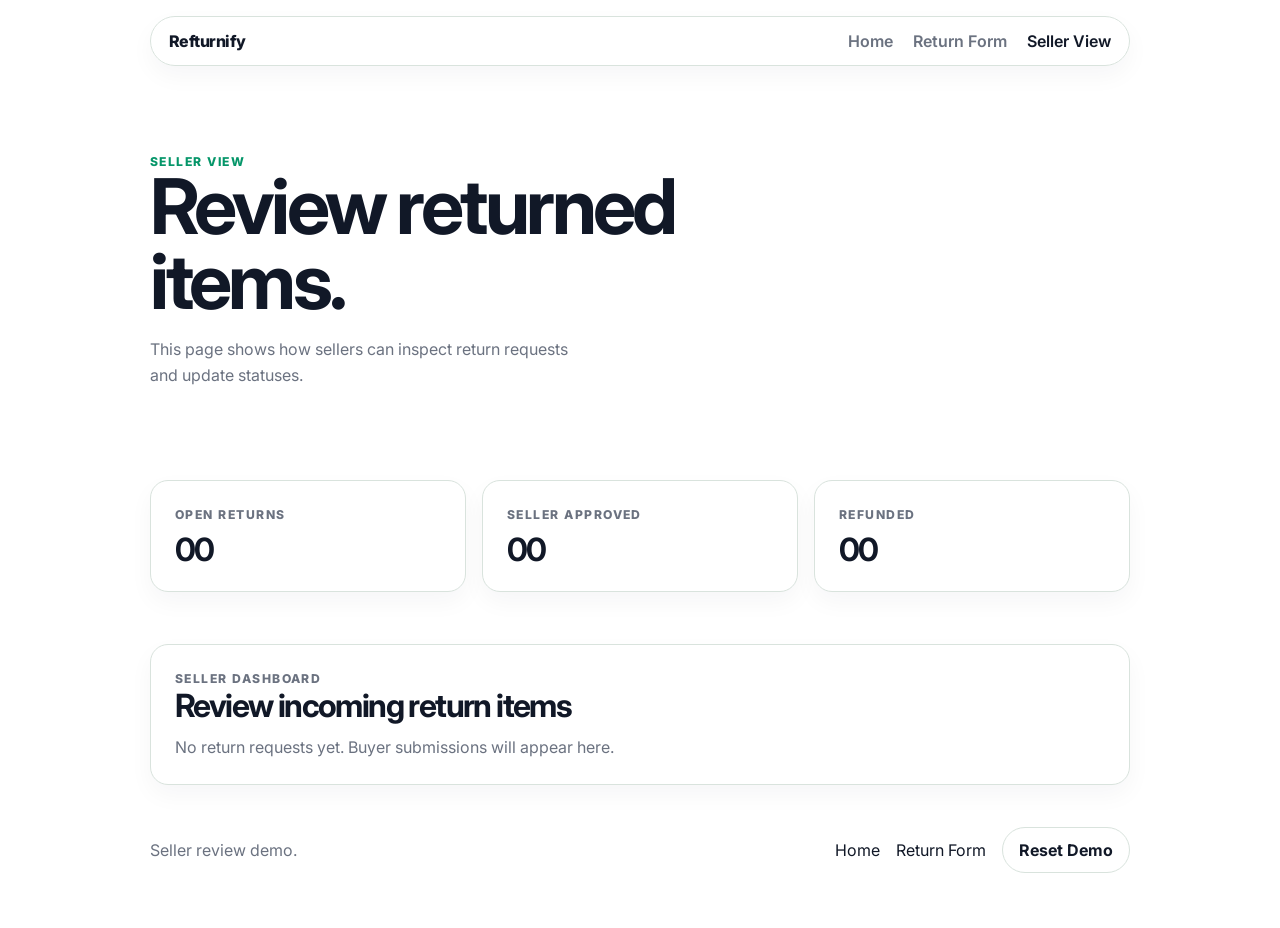
==== account.html @ a5a80f23 "first commit" ====
<!DOCTYPE html>
<html lang="en">
  <head>
    <meta charset="UTF-8" />
    <meta name="viewport" content="width=device-width, initial-scale=1.0" />
    <title>Seller View | Refturnify</title>
    <meta
      name="description"
      content="Minimal seller return review dashboard demo."
    />
    <link rel="preconnect" href="https://fonts.googleapis.com" />
    <link rel="preconnect" href="https://fonts.gstatic.com" crossorigin />
    <link
      href="https://fonts.googleapis.com/css2?family=Inter:wght@400;500;600;700;800&display=swap"
      rel="stylesheet"
    />
    <link rel="stylesheet" href="styles.css" />
  </head>
  <body data-page="account">
    <header class="site-shell">
      <nav class="topbar" aria-label="Primary navigation">
        <a class="brand" href="index.html">Refturnify</a>
        <button class="menu-toggle" type="button" aria-expanded="false" aria-controls="site-nav">
          Menu
        </button>
        <div class="nav-links" id="site-nav">
          <a href="index.html">Home</a>
          <a href="returns.html">Return Form</a>
          <a href="account.html">Seller View</a>
        </div>
      </nav>
    </header>

    <main class="site-shell">
      <section class="inner-hero simple-hero">
        <div>
          <p class="eyebrow">Seller view</p>
          <h1>Review returned items.</h1>
          <p class="hero-text narrow">
            This page shows how sellers can inspect return requests and update statuses.
          </p>
        </div>
      </section>

      <section class="section-spacing">
        <div class="dashboard-grid seller-grid">
          <article class="simple-card stat-card">
            <p class="eyebrow">Open returns</p>
            <h2 id="open-returns-count">00</h2>
          </article>
          <article class="simple-card stat-card">
            <p class="eyebrow">Seller approved</p>
            <h2 id="approved-count">00</h2>
          </article>
          <article class="simple-card stat-card">
            <p class="eyebrow">Refunded</p>
            <h2 id="refunded-count">00</h2>
          </article>
        </div>
      </section>

      <section class="section-spacing">
        <article class="simple-card seller-table-card">
          <div class="panel-heading">
            <div>
              <p class="eyebrow">Seller dashboard</p>
              <h2>Review incoming return items</h2>
            </div>
          </div>
          <div class="request-stack" id="seller-requests"></div>
        </article>
      </section>
    </main>

    <footer class="site-shell footer">
      <p>Seller review demo.</p>
      <div class="footer-actions">
        <div class="footer-links">
          <a href="index.html">Home</a>
          <a href="returns.html">Return Form</a>
        </div>
        <button class="button button-secondary button-quiet" id="reset-demo" type="button">
          Reset Demo
        </button>
      </div>
    </footer>

    <script src="script.js"></script>
  </body>
</html>
---- styles.css ----
:root {
  --bg: #ffffff;
  --surface: #ffffff;
  --surface-soft: #f7faf8;
  --ink: #111827;
  --muted: #6b7280;
  --line: #d9e3dd;
  --primary: #059669;
  --primary-soft: #ecfdf5;
  --accent: #f97316;
  --shadow: 0 10px 24px rgba(17, 24, 39, 0.04);
  --radius: 18px;
  --site-width: min(980px, calc(100vw - 32px));
}

* {
  box-sizing: border-box;
}

html {
  scroll-behavior: smooth;
}

body {
  margin: 0;
  font-family: "Inter", "Segoe UI", sans-serif;
  color: var(--ink);
  background: var(--bg);
}

a {
  color: inherit;
  text-decoration: none;
}

button,
input,
select,
textarea {
  font: inherit;
}

.site-shell {
  width: var(--site-width);
  margin: 0 auto;
}

.topbar {
  position: sticky;
  top: 16px;
  z-index: 20;
  margin-top: 16px;
  padding: 14px 18px;
  display: flex;
  align-items: center;
  justify-content: space-between;
  gap: 16px;
  border: 1px solid var(--line);
  border-radius: 999px;
  background: rgba(255, 255, 255, 0.95);
  box-shadow: var(--shadow);
}

.brand {
  font-size: 1rem;
  font-weight: 800;
  letter-spacing: -0.03em;
}

.nav-links {
  display: flex;
  align-items: center;
  gap: 20px;
}

.nav-links a {
  color: var(--muted);
  font-weight: 600;
}

.nav-links a[aria-current="page"],
.nav-links a:hover {
  color: var(--ink);
}

.menu-toggle {
  display: none;
  padding: 10px 14px;
  border: 1px solid var(--line);
  border-radius: 999px;
  background: var(--surface);
}

.hero,
.inner-hero {
  padding: 88px 0 24px;
}

.minimal-hero,
.simple-hero {
  display: grid;
  gap: 18px;
}

.eyebrow {
  margin: 0;
  color: var(--primary);
  text-transform: uppercase;
  letter-spacing: 0.12em;
  font-size: 0.76rem;
  font-weight: 800;
}

h1,
h2 {
  margin: 0;
  letter-spacing: -0.05em;
}

h1 {
  max-width: 11ch;
  font-size: clamp(2.7rem, 7vw, 4.8rem);
  line-height: 0.98;
}

h2 {
  font-size: clamp(1.4rem, 4vw, 2rem);
  line-height: 1.04;
}

.hero-text,
.simple-card p,
.footer p,
.results-count,
.timeline span,
.table-row,
label {
  color: var(--muted);
  line-height: 1.65;
}

.narrow {
  max-width: 44ch;
}

.hero-actions {
  display: flex;
  gap: 12px;
  flex-wrap: wrap;
}

.button,
.chip {
  cursor: pointer;
}

.button {
  display: inline-flex;
  align-items: center;
  justify-content: center;
  padding: 12px 18px;
  border-radius: 999px;
  border: 1px solid transparent;
  font-weight: 700;
  transition:
    background-color 0.2s ease,
    border-color 0.2s ease,
    color 0.2s ease,
    transform 0.2s ease;
}

.button:disabled,
.line-item-remove:disabled,
.status-select:disabled {
  cursor: wait;
  opacity: 0.72;
}

.button:hover,
.chip:hover,
.simple-card:hover,
.product-card:hover {
  transform: translateY(-1px);
}

.button-primary {
  color: white;
  background: var(--primary);
}

.button-secondary {
  color: var(--ink);
  background: var(--surface);
  border-color: var(--line);
}

.button-quiet {
  padding-inline: 16px;
}

.button-disabled {
  color: #94a3b8;
  background: #f8fafc;
  border-color: #dbe4ea;
  cursor: not-allowed;
  pointer-events: none;
}

.full-width {
  width: 100%;
}

.section-spacing {
  padding-top: 52px;
}

.simple-grid,
.product-grid,
.dashboard-grid,
.return-layout {
  display: grid;
  gap: 16px;
}

.simple-grid {
  grid-template-columns: repeat(3, minmax(0, 1fr));
}

.simple-card,
.product-card,
.form-card {
  border: 1px solid var(--line);
  border-radius: var(--radius);
  background: var(--surface);
  box-shadow: var(--shadow);
}

.simple-card,
.form-card,
.seller-table-card {
  padding: 24px;
}

.section-heading {
  margin-bottom: 20px;
}

.single-column {
  display: block;
}

.catalog-filters {
  display: flex;
  gap: 10px;
  flex-wrap: wrap;
  margin-bottom: 16px;
}

.chip {
  padding: 10px 14px;
  border: 1px solid var(--line);
  border-radius: 999px;
  background: var(--surface);
  color: var(--muted);
  font-weight: 700;
}

.chip.is-active {
  color: white;
  background: var(--ink);
  border-color: var(--ink);
}

.results-count {
  margin: 0 0 16px;
}

.product-grid {
  grid-template-columns: repeat(3, minmax(0, 1fr));
}

.product-card {
  overflow: hidden;
}

.product-visual {
  min-height: 220px;
  padding: 16px;
  display: flex;
  align-items: stretch;
  justify-content: space-between;
  background: var(--card-bg, #f3f4f6);
  gap: 12px;
}

.product-pill,
.status-pill {
  display: inline-flex;
  align-items: center;
  padding: 8px 12px;
  border-radius: 999px;
  border: 1px solid rgba(17, 24, 39, 0.08);
  background: rgba(255, 255, 255, 0.9);
  color: var(--ink);
  font-size: 0.8rem;
  font-weight: 700;
}

.product-shape {
  width: 72px;
  height: 96px;
  border-radius: 20px;
  background: rgba(255, 255, 255, 0.78);
  border: 1px solid rgba(255, 255, 255, 0.6);
}

.product-image {
  width: 100%;
  min-width: 0;
  height: 188px;
  object-fit: cover;
  border-radius: 14px;
  border: 1px solid rgba(255, 255, 255, 0.65);
}

.product-body {
  padding: 18px;
}

.product-body h3 {
  margin: 0 0 8px;
  font-size: 1.06rem;
  letter-spacing: -0.03em;
}

.product-return-note {
  margin: 0 0 12px;
  color: var(--primary);
  font-size: 0.92rem;
  line-height: 1.5;
}

.product-meta,
.policy-label,
.product-footer {
  display: flex;
  align-items: center;
  justify-content: space-between;
  gap: 12px;
}

.product-meta,
.policy-label {
  margin-bottom: 10px;
  font-size: 0.84rem;
  font-weight: 700;
  color: var(--primary);
}

.price {
  font-size: 1.12rem;
  font-weight: 800;
  color: var(--ink);
}

.return-layout {
  grid-template-columns: 1.2fr 0.8fr;
  align-items: start;
}

.return-form {
  display: grid;
  gap: 16px;
}

.line-items-block {
  display: grid;
  gap: 16px;
}

.line-items-heading,
.return-item-top,
.request-card-header,
.request-item-main,
.request-card-meta,
.status-control,
.proof-gallery,
.upload-preview {
  display: flex;
  gap: 12px;
}

.line-items-heading,
.return-item-top,
.request-card-header {
  align-items: center;
  justify-content: space-between;
}

.line-items-list,
.request-stack {
  display: grid;
  gap: 16px;
}

.request-item-list {
  display: grid;
  gap: 0;
}

.return-item-block,
.request-card {
  border: 1px solid var(--line);
  border-radius: 18px;
  background: var(--surface);
}

.return-item-block {
  padding: 18px;
}

.line-item-grid {
  display: grid;
  grid-template-columns: 1.2fr 0.8fr;
  gap: 14px;
}

.line-item-remove {
  padding: 8px 12px;
  border: 1px solid var(--line);
  border-radius: 999px;
  background: var(--surface);
  color: var(--muted);
}

.helper-text,
.preview-card figcaption,
.proof-card figcaption,
.empty-state {
  margin: 0;
  color: var(--muted);
  line-height: 1.55;
}

.upload-preview,
.proof-gallery {
  flex-wrap: wrap;
}

.preview-card,
.proof-card {
  margin: 0;
  width: min(132px, 100%);
}

.preview-card img,
.proof-card img {
  width: 100%;
  height: 96px;
  object-fit: cover;
  border-radius: 12px;
  border: 1px solid var(--line);
  background: var(--surface);
}

.return-form label {
  display: grid;
  gap: 8px;
  font-weight: 600;
}

input,
select,
textarea {
  width: 100%;
  padding: 14px 16px;
  border: 1px solid var(--line);
  border-radius: 14px;
  background: var(--surface);
  color: var(--ink);
}

input:focus,
select:focus,
textarea:focus,
.button:focus,
.chip:focus,
.menu-toggle:focus {
  outline: 3px solid rgba(5, 150, 105, 0.16);
  outline-offset: 2px;
}

.notice-banner {
  margin-bottom: 16px;
  padding: 14px 16px;
  border: 1px solid #b7e4cf;
  border-radius: 14px;
  background: var(--primary-soft);
  color: #065f46;
}

.notice-banner.is-error {
  border-color: #fdc9bd;
  background: #fff1ed;
  color: #c2410c;
}

.button.is-loading::before,
.status-select.is-loading {
  position: relative;
}

.button.is-loading::before {
  content: "";
  width: 14px;
  height: 14px;
  margin-right: 8px;
  border-radius: 999px;
  border: 2px solid rgba(255, 255, 255, 0.45);
  border-top-color: white;
  animation: spin 0.8s linear infinite;
}

.guide-card {
  display: grid;
  gap: 18px;
}

.timeline {
  margin: 0;
  padding: 0;
  list-style: none;
}

.simple-timeline {
  display: grid;
  gap: 14px;
}

.simple-timeline li {
  display: grid;
  grid-template-columns: auto 1fr;
  gap: 12px;
  align-items: start;
}

.seller-grid {
  grid-template-columns: repeat(3, minmax(0, 1fr));
}

.stat-card h2 {
  margin-top: 8px;
}

.seller-table-card {
  border: 1px solid var(--line);
  border-radius: var(--radius);
  background: var(--surface);
  box-shadow: var(--shadow);
}

.panel-heading {
  margin-bottom: 12px;
}

.status-pill {
  width: fit-content;
}

.status-pending {
  background: #fff7ed;
  color: #c2410c;
}

.status-approved {
  background: #ecfdf5;
  color: #047857;
}

.status-review {
  background: #eff6ff;
  color: #1d4ed8;
}

.status-refunded {
  background: #eef2ff;
  color: #4338ca;
}

.status-rejected {
  background: #fff1f2;
  color: #be123c;
}

.status-mixed {
  background: #eff6ff;
  color: #1d4ed8;
}

.request-card {
  padding: 20px;
  transition:
    transform 0.2s ease,
    box-shadow 0.2s ease,
    opacity 0.2s ease;
}

.request-card.is-processing {
  opacity: 0.68;
  transform: scale(0.995);
}

.request-card-header {
  margin-bottom: 12px;
}

.request-card h3,
.request-item-copy h4 {
  margin: 0;
  letter-spacing: -0.03em;
}

.request-card-meta {
  flex-wrap: wrap;
  margin-bottom: 12px;
  color: var(--muted);
  font-size: 0.94rem;
}

.request-item-card {
  padding: 16px 0;
  border-top: 1px solid var(--line);
}

.request-item-main {
  align-items: center;
  margin-bottom: 14px;
}

.request-item-image {
  width: 80px;
  height: 80px;
  object-fit: cover;
  border-radius: 14px;
  border: 1px solid var(--line);
  background: var(--surface);
}

.request-item-copy {
  display: grid;
  gap: 6px;
}

.request-item-copy p {
  margin: 0;
  color: var(--muted);
}

.status-control {
  margin-top: 16px;
  flex-direction: column;
  align-items: flex-start;
  color: var(--ink);
  font-weight: 700;
}

.status-control select {
  max-width: 260px;
}

.request-history-card {
  padding: 24px;
}

.dialog-backdrop {
  position: fixed;
  inset: 0;
  z-index: 80;
  display: grid;
  place-items: center;
  padding: 20px;
  background: rgba(17, 24, 39, 0.42);
  opacity: 0;
  pointer-events: none;
  transition: opacity 0.18s ease;
}

.dialog-backdrop[hidden] {
  display: none !important;
}

.dialog-backdrop.is-visible {
  opacity: 1;
  pointer-events: auto;
}

.dialog-card {
  width: min(460px, calc(100vw - 32px));
  padding: 24px;
  border: 1px solid var(--line);
  border-radius: 24px;
  background: var(--surface);
  box-shadow: 0 24px 64px rgba(17, 24, 39, 0.16);
}

.dialog-text {
  margin: 12px 0 0;
  color: var(--muted);
  line-height: 1.65;
}

.dialog-actions {
  display: flex;
  justify-content: flex-end;
  gap: 12px;
  margin-top: 20px;
}

.toast-stack {
  position: fixed;
  right: 20px;
  bottom: 20px;
  z-index: 90;
  display: grid;
  gap: 10px;
}

.toast-message {
  min-width: 260px;
  max-width: min(360px, calc(100vw - 32px));
  padding: 14px 16px;
  border: 1px solid var(--line);
  border-radius: 16px;
  background: var(--surface);
  box-shadow: var(--shadow);
  color: var(--ink);
  opacity: 0;
  transform: translateY(12px);
  transition:
    opacity 0.2s ease,
    transform 0.2s ease;
}

.toast-message.is-visible {
  opacity: 1;
  transform: translateY(0);
}

.toast-success {
  border-color: #b7e4cf;
  background: #f0fdf4;
  color: #166534;
}

.toast-error {
  border-color: #fdc9bd;
  background: #fff1ed;
  color: #c2410c;
}

.toast-info {
  border-color: #bfdbfe;
  background: #eff6ff;
  color: #1d4ed8;
}

.footer {
  display: flex;
  align-items: center;
  justify-content: space-between;
  gap: 16px;
  padding: 36px 0 48px;
}

.footer-links {
  display: flex;
  gap: 16px;
  flex-wrap: wrap;
}

.footer-actions {
  display: flex;
  align-items: center;
  gap: 16px;
  flex-wrap: wrap;
}

@media (max-width: 900px) {
  .simple-grid,
  .product-grid,
  .seller-grid,
  .return-layout {
    grid-template-columns: 1fr;
  }

  .line-item-grid {
    grid-template-columns: 1fr;
  }
}

@media (max-width: 760px) {
  .menu-toggle {
    display: inline-flex;
  }

  .nav-links {
    width: 100%;
    display: none;
    flex-direction: column;
    align-items: flex-start;
  }

  .topbar.is-open .nav-links {
    display: flex;
  }

  .topbar {
    border-radius: 24px;
    flex-wrap: wrap;
    align-items: flex-start;
  }

  h1 {
    max-width: none;
  }

  .footer {
    flex-direction: column;
    align-items: flex-start;
  }

  .footer-actions {
    flex-direction: column;
    align-items: flex-start;
  }

  .line-items-heading,
  .request-card-header,
  .request-item-main {
    flex-direction: column;
    align-items: flex-start;
  }

  .dialog-actions {
    flex-direction: column-reverse;
  }

  .toast-stack {
    right: 16px;
    left: 16px;
    bottom: 16px;
  }

  .toast-message {
    min-width: 0;
    max-width: none;
  }
}

@media (prefers-reduced-motion: reduce) {
  html {
    scroll-behavior: auto;
  }

  *,
  *::before,
  *::after {
    transition: none !important;
    animation: none !important;
  }
}

@keyframes spin {
  to {
    transform: rotate(360deg);
  }
}
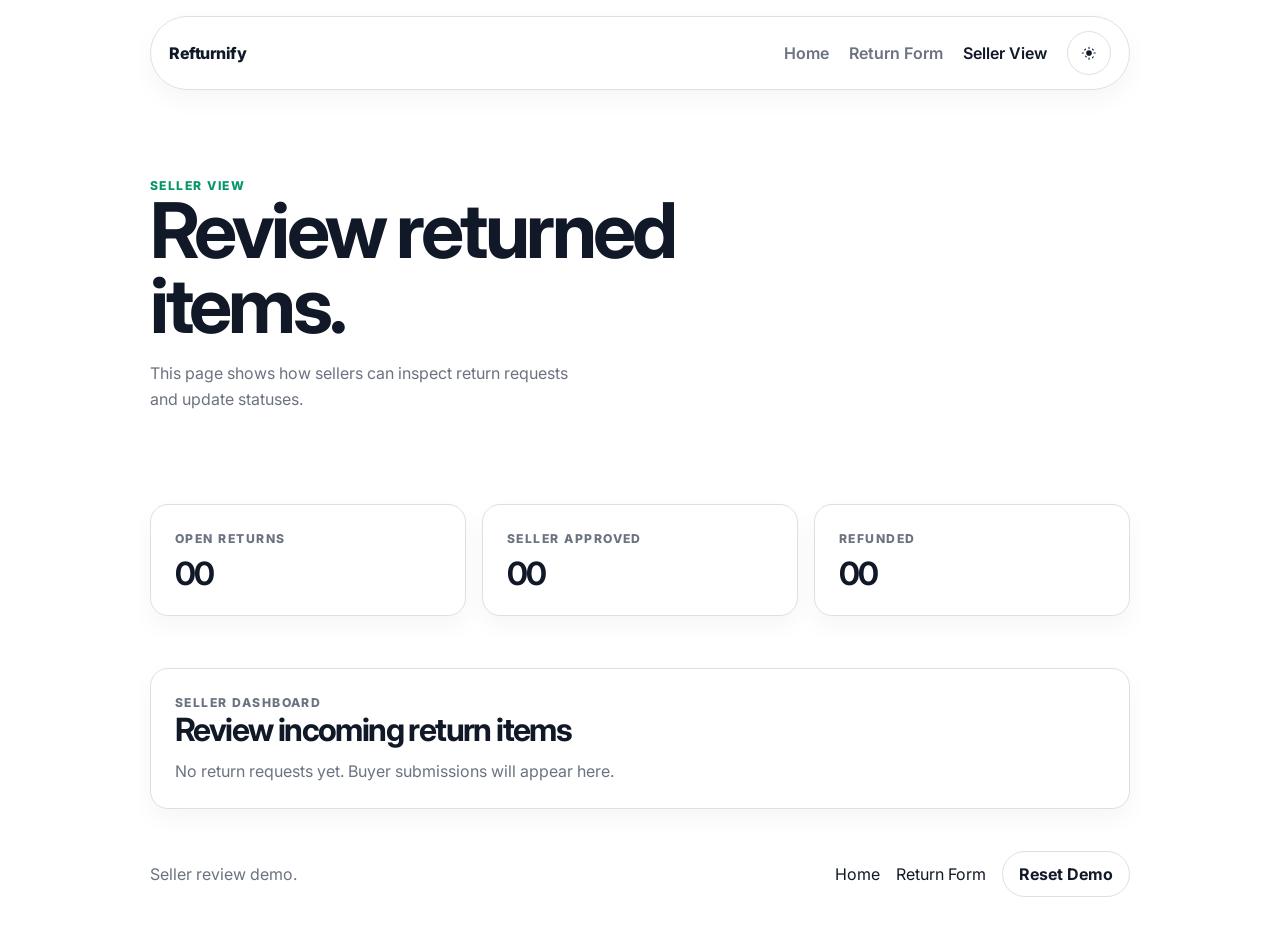
==== commit 252daede: "Changes 21" ====
--- a/account.html
+++ b/account.html
@@ -14,10 +14,22 @@
       href="https://fonts.googleapis.com/css2?family=Inter:wght@400;500;600;700;800&display=swap"
       rel="stylesheet"
     />
+    <script>
+      (() => {
+        const storedTheme = localStorage.getItem("refturnify-theme");
+        const resolvedTheme =
+          storedTheme === "light" || storedTheme === "dark"
+            ? storedTheme
+            : window.matchMedia("(prefers-color-scheme: dark)").matches
+              ? "dark"
+              : "light";
+        document.documentElement.setAttribute("data-theme", resolvedTheme);
+      })();
+    </script>
     <link rel="stylesheet" href="styles.css" />
   </head>
   <body data-page="account">
-    <header class="site-shell">
+    <header class="site-shell site-header">
       <nav class="topbar" aria-label="Primary navigation">
         <a class="brand" href="index.html">Refturnify</a>
         <button class="menu-toggle" type="button" aria-expanded="false" aria-controls="site-nav">
@@ -27,6 +39,25 @@
           <a href="index.html">Home</a>
           <a href="returns.html">Return Form</a>
           <a href="account.html">Seller View</a>
+          <button
+            class="theme-toggle"
+            id="theme-toggle"
+            type="button"
+            aria-label="Switch to dark mode"
+            aria-pressed="false"
+            title="Toggle dark mode"
+          >
+            <span class="theme-toggle-icon theme-toggle-sun" aria-hidden="true">
+              <svg viewBox="0 0 24 24" focusable="false">
+                <path d="M12 3.75a.75.75 0 0 1 .75.75v1.5a.75.75 0 0 1-1.5 0V4.5a.75.75 0 0 1 .75-.75Zm0 14.25a.75.75 0 0 1 .75.75v1.5a.75.75 0 0 1-1.5 0v-1.5A.75.75 0 0 1 12 18Zm8.25-6.75a.75.75 0 0 1 0 1.5h-1.5a.75.75 0 0 1 0-1.5h1.5ZM5.25 12a.75.75 0 0 1-.75.75H3a.75.75 0 0 1 0-1.5h1.5a.75.75 0 0 1 .75.75Zm10.834-5.584a.75.75 0 0 1 1.06 0l1.061 1.061a.75.75 0 1 1-1.06 1.06l-1.061-1.06a.75.75 0 0 1 0-1.061ZM6.856 15.644a.75.75 0 0 1 1.06 0l1.061 1.061a.75.75 0 0 1-1.06 1.06l-1.061-1.06a.75.75 0 0 1 0-1.061Zm11.349 1.06a.75.75 0 0 1 0 1.061l-1.06 1.06a.75.75 0 1 1-1.061-1.06l1.06-1.06a.75.75 0 0 1 1.061 0ZM7.917 6.416a.75.75 0 0 1 0 1.06L6.856 8.538a.75.75 0 1 1-1.06-1.06l1.06-1.062a.75.75 0 0 1 1.061 0ZM12 8.25A3.75 3.75 0 1 1 8.25 12 3.75 3.75 0 0 1 12 8.25Z" />
+              </svg>
+            </span>
+            <span class="theme-toggle-icon theme-toggle-moon" aria-hidden="true">
+              <svg viewBox="0 0 24 24" focusable="false">
+                <path d="M21.752 15.002A9.718 9.718 0 0 1 18 15.75C12.615 15.75 8.25 11.385 8.25 6c0-1.312.259-2.563.728-3.706a.75.75 0 0 0-.966-.98A10.5 10.5 0 1 0 22.686 15.97a.75.75 0 0 0-.934-.968Z" />
+              </svg>
+            </span>
+          </button>
         </div>
       </nav>
     </header>
--- a/styles.css
+++ b/styles.css
@@ -1,4 +1,5 @@
 :root {
+  color-scheme: light;
   --bg: #ffffff;
   --surface: #ffffff;
   --surface-soft: #f7faf8;
@@ -9,8 +10,24 @@
   --primary-soft: #ecfdf5;
   --accent: #f97316;
   --shadow: 0 10px 24px rgba(17, 24, 39, 0.04);
+  --header-shadow: 0 18px 40px rgba(17, 24, 39, 0.08);
   --radius: 18px;
   --site-width: min(980px, calc(100vw - 32px));
+}
+
+:root[data-theme="dark"] {
+  color-scheme: dark;
+  --bg: #0f172a;
+  --surface: #111c31;
+  --surface-soft: #16243d;
+  --ink: #e5eefb;
+  --muted: #94a3b8;
+  --line: #25324c;
+  --primary: #34d399;
+  --primary-soft: rgba(52, 211, 153, 0.14);
+  --accent: #fb923c;
+  --shadow: 0 18px 40px rgba(2, 6, 23, 0.28);
+  --header-shadow: 0 22px 52px rgba(2, 6, 23, 0.34);
 }
 
 * {
@@ -26,6 +43,9 @@
   font-family: "Inter", "Segoe UI", sans-serif;
   color: var(--ink);
   background: var(--bg);
+  transition:
+    background-color 0.2s ease,
+    color 0.2s ease;
 }
 
 a {
@@ -45,11 +65,15 @@
   margin: 0 auto;
 }
 
+.site-header {
+  position: sticky;
+  top: 0;
+  z-index: 40;
+  padding-top: 16px;
+}
+
 .topbar {
-  position: sticky;
-  top: 16px;
   z-index: 20;
-  margin-top: 16px;
   padding: 14px 18px;
   display: flex;
   align-items: center;
@@ -59,6 +83,32 @@
   border-radius: 999px;
   background: rgba(255, 255, 255, 0.95);
   box-shadow: var(--shadow);
+  backdrop-filter: blur(18px);
+}
+
+:root[data-theme="dark"] .topbar {
+  background: rgba(17, 28, 49, 0.92);
+}
+
+.site-header::before {
+  content: "";
+  position: absolute;
+  inset: 0 -12px auto;
+  height: 92px;
+  background: linear-gradient(to bottom, rgba(255, 255, 255, 0.95), rgba(255, 255, 255, 0));
+  pointer-events: none;
+}
+
+:root[data-theme="dark"] .site-header::before {
+  background: linear-gradient(to bottom, rgba(15, 23, 42, 0.96), rgba(15, 23, 42, 0));
+}
+
+.site-header .topbar {
+  position: relative;
+}
+
+.site-header.is-stuck .topbar {
+  box-shadow: var(--header-shadow);
 }
 
 .brand {
@@ -89,6 +139,58 @@
   border: 1px solid var(--line);
   border-radius: 999px;
   background: var(--surface);
+}
+
+.theme-toggle {
+  width: 44px;
+  height: 44px;
+  padding: 0;
+  display: inline-grid;
+  place-items: center;
+  border: 1px solid var(--line);
+  border-radius: 999px;
+  background: var(--surface);
+  color: var(--ink);
+  cursor: pointer;
+  transition:
+    transform 0.2s ease,
+    border-color 0.2s ease,
+    background-color 0.2s ease,
+    color 0.2s ease;
+}
+
+.theme-toggle:hover {
+  transform: translateY(-1px);
+}
+
+.theme-toggle-icon {
+  grid-area: 1 / 1;
+  width: 18px;
+  height: 18px;
+  transition:
+    opacity 0.2s ease,
+    transform 0.2s ease;
+}
+
+.theme-toggle-icon svg {
+  width: 100%;
+  height: 100%;
+  fill: currentColor;
+}
+
+.theme-toggle-moon {
+  opacity: 0;
+  transform: scale(0.7) rotate(-18deg);
+}
+
+:root[data-theme="dark"] .theme-toggle-sun {
+  opacity: 0;
+  transform: scale(0.7) rotate(18deg);
+}
+
+:root[data-theme="dark"] .theme-toggle-moon {
+  opacity: 1;
+  transform: scale(1) rotate(0deg);
 }
 
 .hero,
@@ -206,6 +308,12 @@
   pointer-events: none;
 }
 
+:root[data-theme="dark"] .button-disabled {
+  color: #64748b;
+  background: #162033;
+  border-color: #2b3a56;
+}
+
 .full-width {
   width: 100%;
 }
@@ -306,6 +414,12 @@
   font-weight: 700;
 }
 
+:root[data-theme="dark"] .product-pill,
+:root[data-theme="dark"] .status-pill {
+  border-color: rgba(148, 163, 184, 0.16);
+  background: rgba(17, 28, 49, 0.88);
+}
+
 .product-shape {
   width: 72px;
   height: 96px;
@@ -485,7 +599,8 @@
 textarea:focus,
 .button:focus,
 .chip:focus,
-.menu-toggle:focus {
+.menu-toggle:focus,
+.theme-toggle:focus {
   outline: 3px solid rgba(5, 150, 105, 0.16);
   outline-offset: 2px;
 }
@@ -503,6 +618,18 @@
   border-color: #fdc9bd;
   background: #fff1ed;
   color: #c2410c;
+}
+
+:root[data-theme="dark"] .notice-banner {
+  border-color: #1d5f4c;
+  background: rgba(16, 185, 129, 0.14);
+  color: #9ef3cf;
+}
+
+:root[data-theme="dark"] .notice-banner.is-error {
+  border-color: #7c2d12;
+  background: rgba(249, 115, 22, 0.12);
+  color: #fdba74;
 }
 
 .button.is-loading::before,
@@ -764,6 +891,42 @@
   color: #1d4ed8;
 }
 
+:root[data-theme="dark"] .status-pending {
+  background: rgba(249, 115, 22, 0.12);
+  color: #fdba74;
+}
+
+:root[data-theme="dark"] .status-approved {
+  background: rgba(52, 211, 153, 0.14);
+  color: #86efac;
+}
+
+:root[data-theme="dark"] .status-review,
+:root[data-theme="dark"] .status-mixed,
+:root[data-theme="dark"] .toast-info {
+  background: rgba(59, 130, 246, 0.14);
+  color: #93c5fd;
+  border-color: #1e3a8a;
+}
+
+:root[data-theme="dark"] .status-refunded {
+  background: rgba(129, 140, 248, 0.16);
+  color: #c7d2fe;
+}
+
+:root[data-theme="dark"] .status-rejected,
+:root[data-theme="dark"] .toast-error {
+  background: rgba(244, 63, 94, 0.14);
+  color: #fda4af;
+  border-color: #881337;
+}
+
+:root[data-theme="dark"] .toast-success {
+  border-color: #166534;
+  background: rgba(34, 197, 94, 0.14);
+  color: #86efac;
+}
+
 .footer {
   display: flex;
   align-items: center;
@@ -803,8 +966,13 @@
     display: inline-flex;
   }
 
+  .menu-toggle {
+    order: 2;
+  }
+
   .nav-links {
     width: 100%;
+    order: 3;
     display: none;
     flex-direction: column;
     align-items: flex-start;
